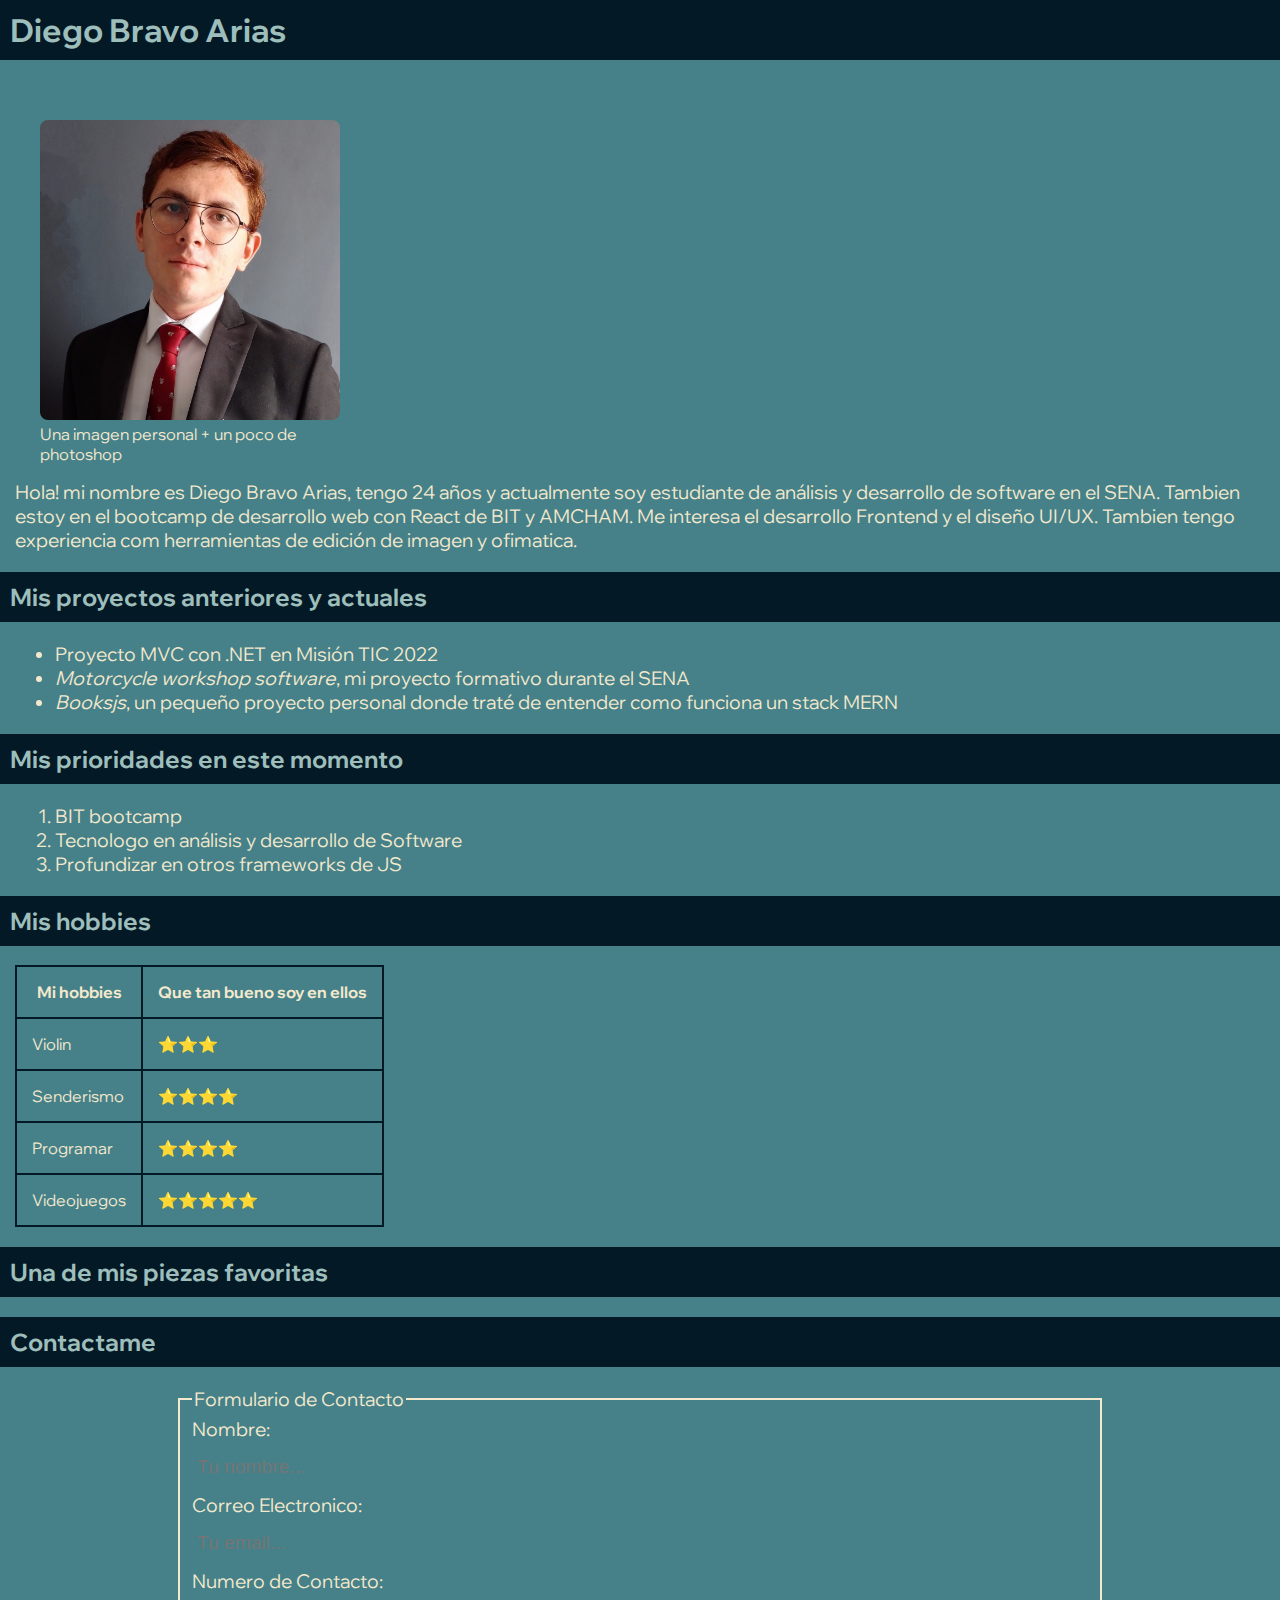
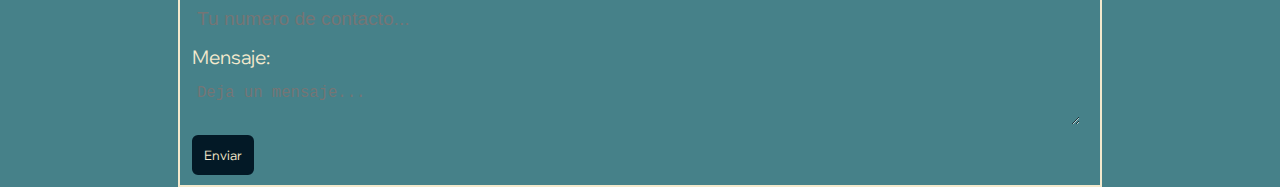
==== index.html @ ba15702e "Fixed for mobile first" ====
<!DOCTYPE html>
<html lang="es">

<head>
    <meta charset="UTF-8">
    <meta http-equiv="X-UA-Compatible" content="IE=edge">
    <meta name="viewport" content="width=device-width, initial-scale=1.0">
    <link rel="stylesheet" href="styles/styles.css">
    <link rel="shortcut icon" href="assets/favicon.ico" type="image/x-icon">
    <title>Diego Bravo Arias</title>
</head>

<body>
    <!--Acerca de mi-->
    <h1>Diego Bravo Arias</h1>
    <figure>
        <img src="assets/ProfileImage.jpg" alt="Imagen personal" title="Esta es literalmente la foto más elegante que tengo">
        <figcaption>Una imagen personal + un poco de photoshop</figcaption>
    </figure>
    <p>
        Hola! mi nombre es Diego Bravo Arias, tengo 24 años y actualmente soy estudiante de análisis y desarrollo de
        software en el SENA. Tambien estoy en el bootcamp de desarrollo web con React de BIT y AMCHAM. Me interesa el
        desarrollo Frontend y el diseño UI/UX. Tambien tengo experiencia com herramientas de edición de imagen y
        ofimatica.
    </p>
    <!--Mis proyectos - Lista no ordenada-->
    <h2>Mis proyectos anteriores y actuales</h2>
    <ul>
        <li>Proyecto MVC con .NET en Misión TIC 2022</li>
        <li><em>Motorcycle workshop software</em>, mi proyecto formativo durante el SENA</li>
        <li><em>Booksjs</em>, un pequeño proyecto personal donde traté de entender como funciona un stack MERN</li>
    </ul>
    <!--Mis prioridades - Lista ordenada-->
    <h2>Mis prioridades en este momento</h2>
    <ol>
        <li>BIT bootcamp</li>
        <li>Tecnologo en análisis y desarrollo de Software</li>
        <li>Profundizar en otros frameworks de JS</li>
    </ol>
    <!--Mis aficiones - Tabla-->
    <h2 class="full-bar">Mis hobbies</h2>
    <table>
        <thead>
            <tr>
                <th>Mi hobbies</th>
                <th>Que tan bueno soy en ellos</th>
            </tr>
        </thead>
        <tbody>
            <tr>
                <td>Violin</td>
                <td>⭐⭐⭐</td>
            </tr>
            <tr>
                <td>Senderismo</td>
                <td>⭐⭐⭐⭐</td>
            </tr>
            <tr>
                <td>Programar</td>
                <td>⭐⭐⭐⭐</td>
            </tr>
            <tr>
                <td>Videojuegos</td>
                <td>⭐⭐⭐⭐⭐</td>
            </tr>
        </tbody>
    </table>
    <!--Pieza favorita - iframe-->
    <h2 class="full-bar">Una de mis piezas favoritas</h2>
    <div id="video">
    </div>
    <h2 class="full-bar">Contactame</h2>
    <fieldset>
        <legend>Formulario de Contacto</legend>
        <form action="get">
            <label for="nombre">Nombre:</label>
            <input type="text" id="nombre" name="nombre" placeholder="Tu nombre...">
            <label for="email">Correo Electronico:</label>
            <input type="email" name="email" id="email" placeholder="Tu email...">
            <label for="phone">Numero de Contacto: </label>
            <input type="tel" name="phone" id="phone" placeholder="Tu numero de contacto...">
            <label for="mensaje">Mensaje: </label>
            <textarea id="mensaje" placeholder="Deja un mensaje..."></textarea>
            <input type="button" value="Enviar">
        </form>
    </fieldset>
</body>

</html>
---- styles/styles.css ----
@import url('https://fonts.googleapis.com/css2?family=Wix+Madefor+Display&display=swap');

* {
    color: #F4E9CD;
}

body {
    background-color: #468189;
    font-family: 'Wix Madefor Display', sans-serif;
    margin: 0;
}

h1 {
    margin-top: 0;
    padding: 10px;
    color: #9DBEBB;
    background-color: #031926;
}

h2 {
    display: block;
    color: #9DBEBB;
    background-color: #031926;
    padding: 10px 0 10px 10px;

}

figure {
    margin-top: 60px;
    width: 300px;
}

figure img {
    width: 100%;
    border: 0;
    border-radius: 8px;
}


p,
ul,
ol {
    font-size: 1.2em;
    margin: 15px;
}
table{
    margin:15px;
}
table,
th,
td {
    padding: 15px;
    border-collapse: collapse;
    border: 2px solid #031926;
}

fieldset {
    border: 2px solid #F4E9CD;
    width: 70%;
    margin: 0 auto;
}

legend {
    color: #F4E9CD;
    font-size: 1.2rem;
}


label {
    display: block;
    font-size: 1.2em;
}

input[type=text],
input[type=email],
input[type=tel],
textarea {
    background-color: #468189;
    border: none;
    font-size: 1.2em;
    margin: 10px 0;
    padding: 5px;
    display: block;
    outline: none;
    transition: 0.3s ease;
    width: 98%;
}

#video {
    display: block;
}

iframe {
    display: flex;
    margin: 0 auto;
    border: 0;
    width: 100%;
}

input[type=text]:focus,
input[type=email]:focus,
input[type=tel]:focus,
textarea:focus,
input[type=text]:hover,
input[type=email]:hover,
input[type=tel]:hover,
textarea:hover {
    outline: none;
    border-bottom: 3px solid #031926;
    transition: 0.3s ease;
}

input[type=button] {
    text-align: center;
    font-family: 'Wix Madefor Display', sans-serif;
    background-color: #031926;
    border: 2px solid #031926;
    border-radius: 6px;
    padding: 10px;
    transition: 0.3s ease;
}

input[type=button]:hover {
    background-color: #F4E9CD;
    color: #031926;
    transition: 0.3s ease;
}
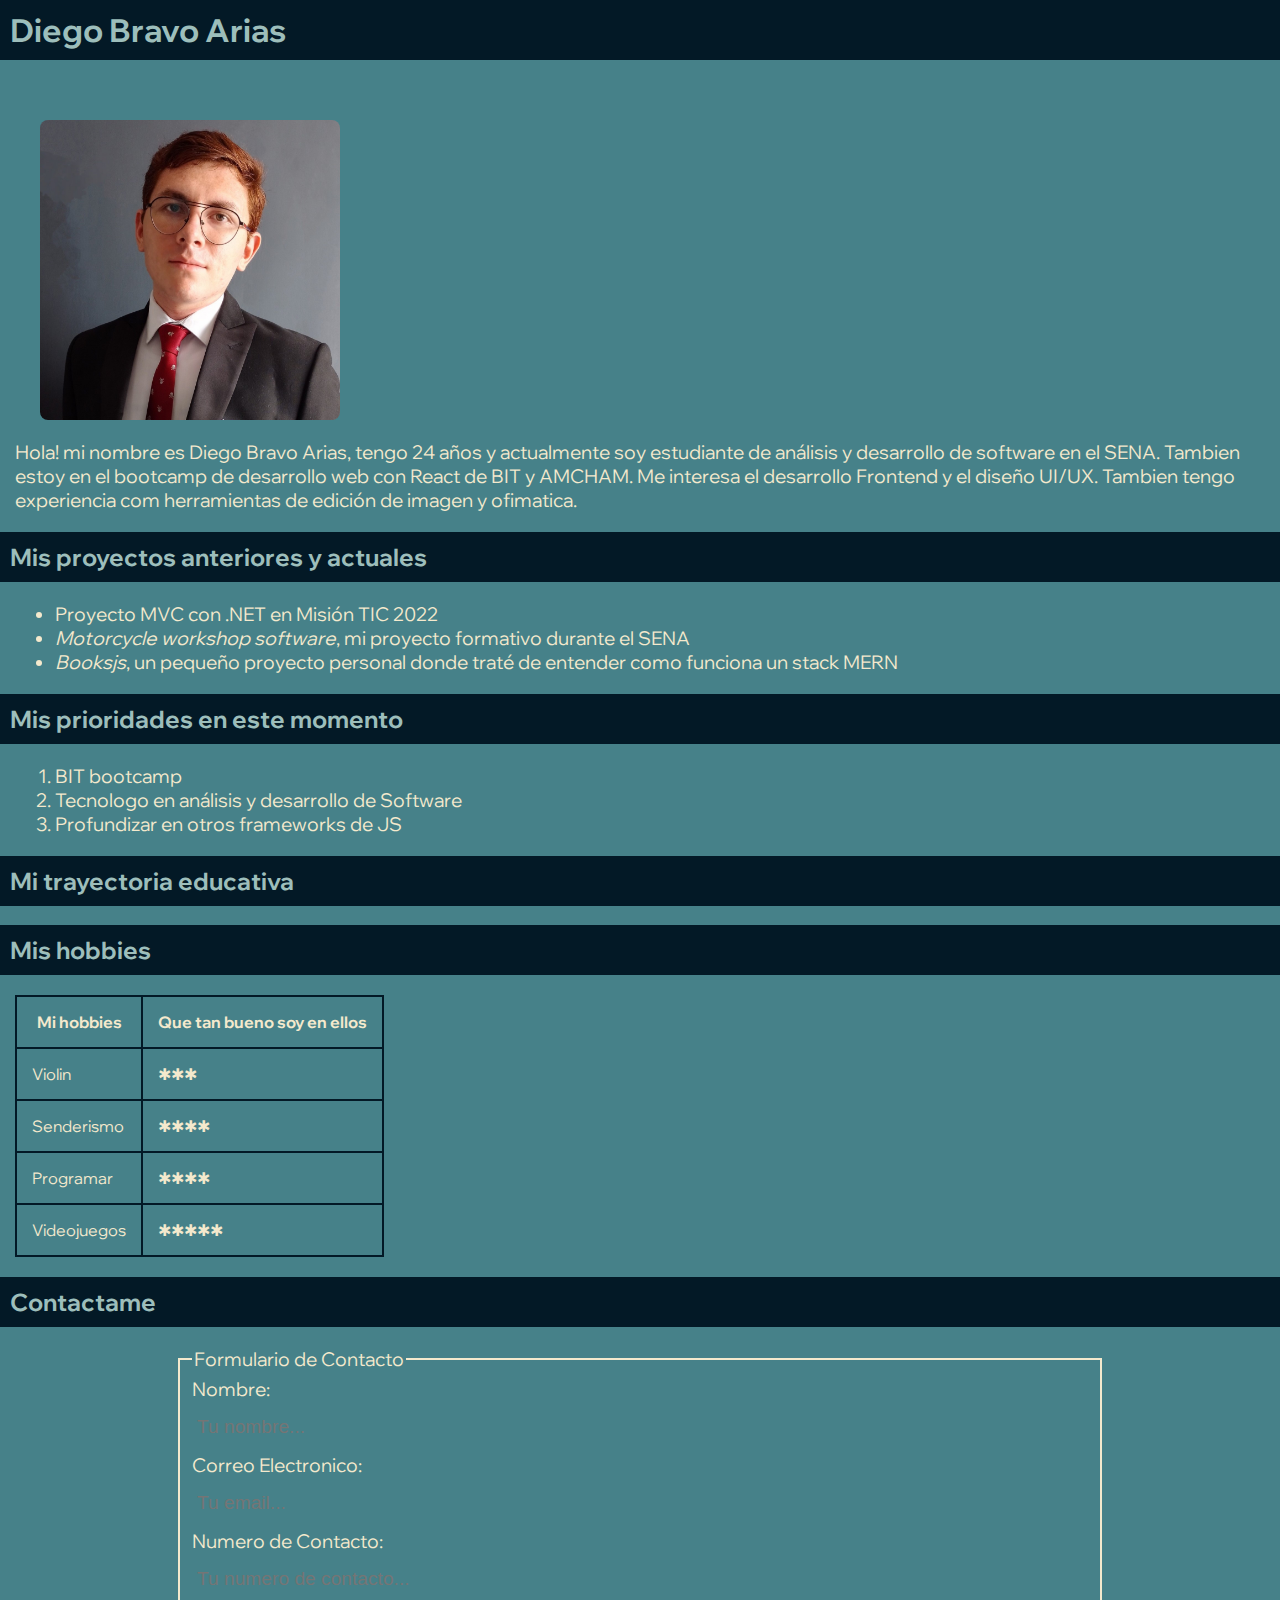
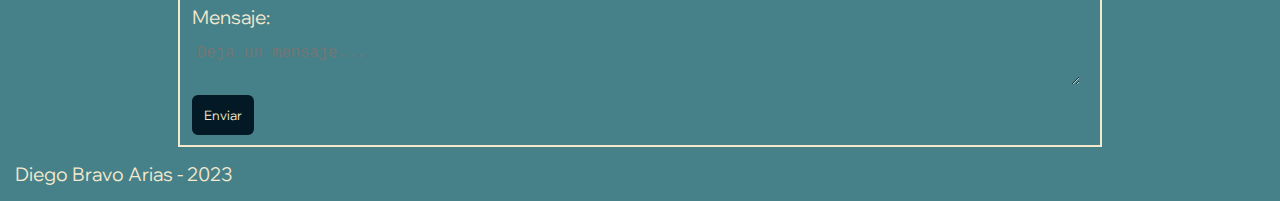
==== commit e19710d5: "changed styles and fixed images and width" ====
--- a/index.html
+++ b/index.html
@@ -14,8 +14,8 @@
     <!--Acerca de mi-->
     <h1>Diego Bravo Arias</h1>
     <figure>
-        <img src="assets/ProfileImage.jpg" alt="Imagen personal" title="Esta es literalmente la foto más elegante que tengo">
-        <figcaption>Una imagen personal + un poco de photoshop</figcaption>
+        <img src="assets/ProfileImage.jpg" alt="Imagen personal"
+            title="Esta es literalmente la foto más elegante que tengo">
     </figure>
     <p>
         Hola! mi nombre es Diego Bravo Arias, tengo 24 años y actualmente soy estudiante de análisis y desarrollo de
@@ -37,8 +37,10 @@
         <li>Tecnologo en análisis y desarrollo de Software</li>
         <li>Profundizar en otros frameworks de JS</li>
     </ol>
+    <!--Mis estudios - Linea de tiempo-->
+    <h2>Mi trayectoria educativa</h2>
     <!--Mis aficiones - Tabla-->
-    <h2 class="full-bar">Mis hobbies</h2>
+    <h2>Mis hobbies</h2>
     <table>
         <thead>
             <tr>
@@ -49,27 +51,23 @@
         <tbody>
             <tr>
                 <td>Violin</td>
-                <td>⭐⭐⭐</td>
+                <td>&#10033;&#10033;&#10033;</td>
             </tr>
             <tr>
                 <td>Senderismo</td>
-                <td>⭐⭐⭐⭐</td>
+                <td>&#10033;&#10033;&#10033;&#10033;</td>
             </tr>
             <tr>
                 <td>Programar</td>
-                <td>⭐⭐⭐⭐</td>
+                <td>&#10033;&#10033;&#10033;&#10033;</td>
             </tr>
             <tr>
                 <td>Videojuegos</td>
-                <td>⭐⭐⭐⭐⭐</td>
+                <td>&#10033;&#10033;&#10033;&#10033;&#10033;</td>
             </tr>
         </tbody>
     </table>
-    <!--Pieza favorita - iframe-->
-    <h2 class="full-bar">Una de mis piezas favoritas</h2>
-    <div id="video">
-    </div>
-    <h2 class="full-bar">Contactame</h2>
+    <h2>Contactame</h2>
     <fieldset>
         <legend>Formulario de Contacto</legend>
         <form action="get">
@@ -84,6 +82,9 @@
             <input type="button" value="Enviar">
         </form>
     </fieldset>
+    <footer>
+        <p>Diego Bravo Arias - 2023</p>
+    </footer>
 </body>
 
 </html>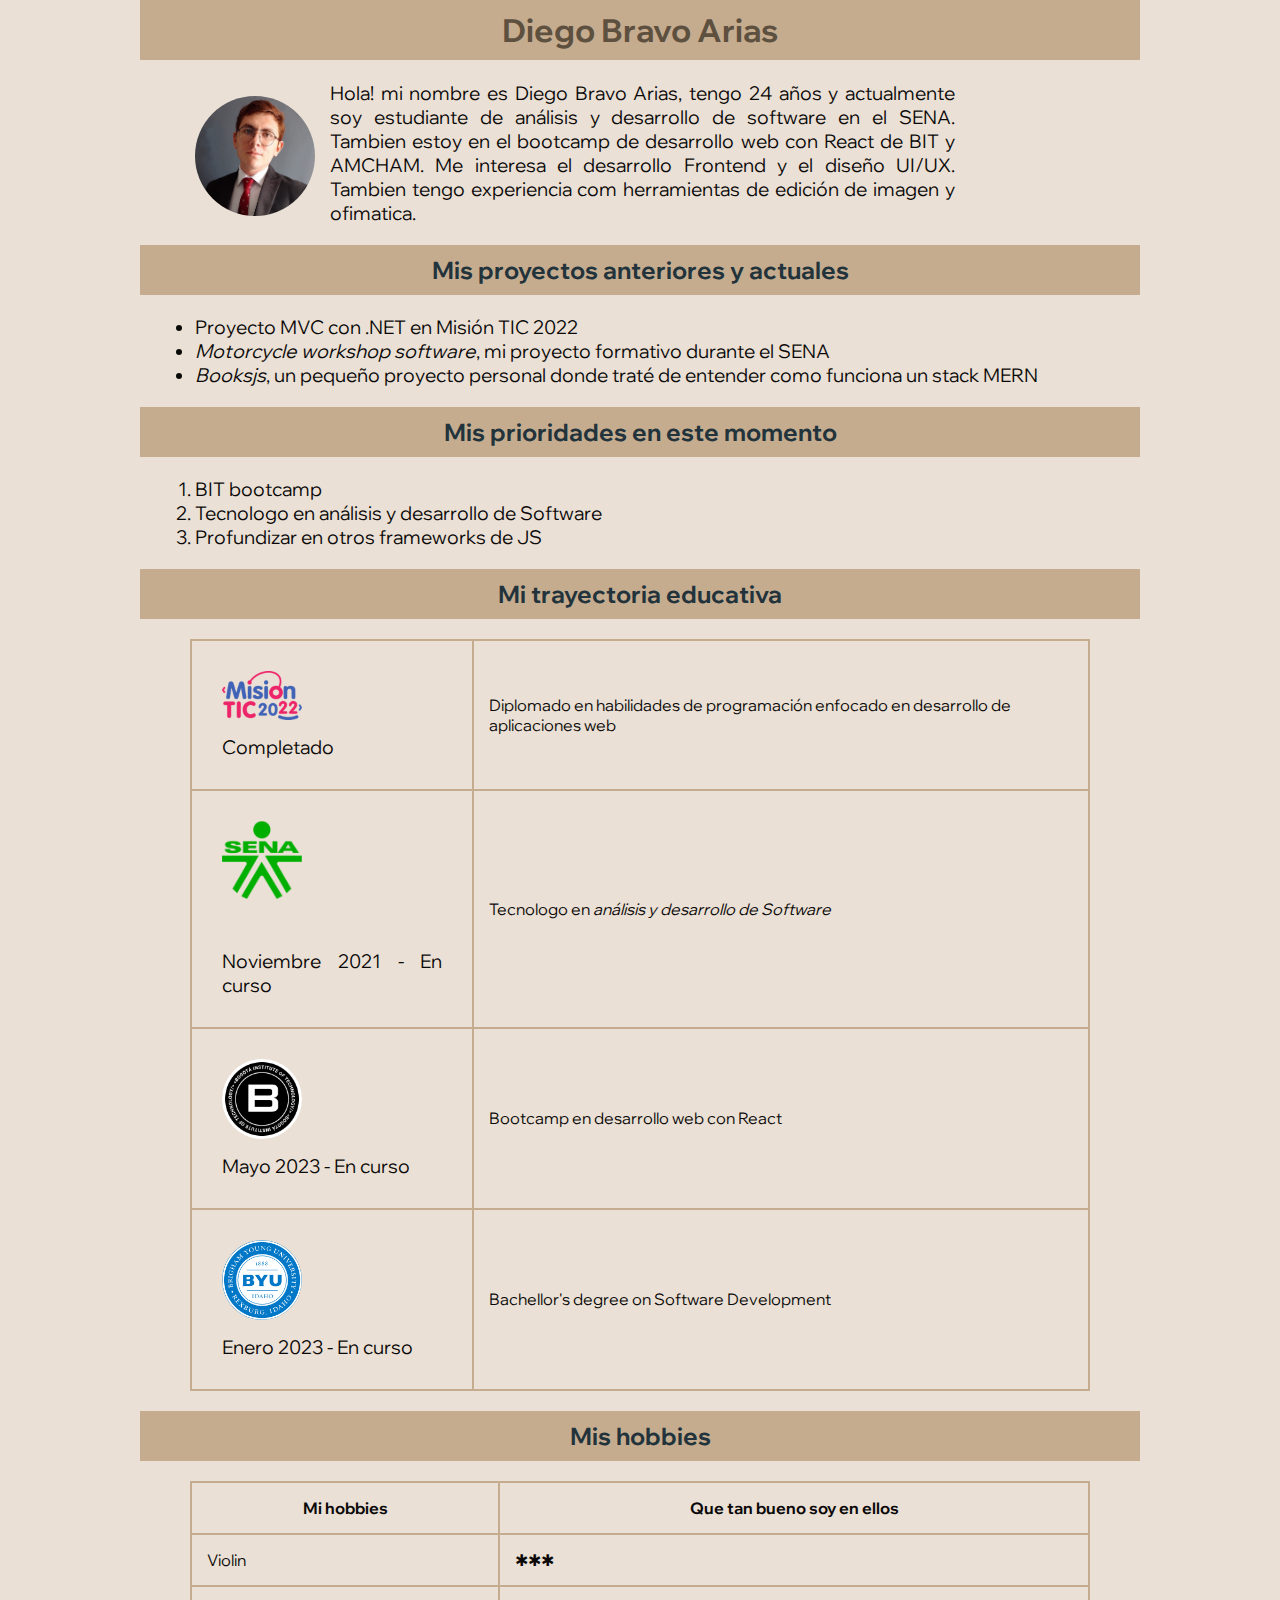
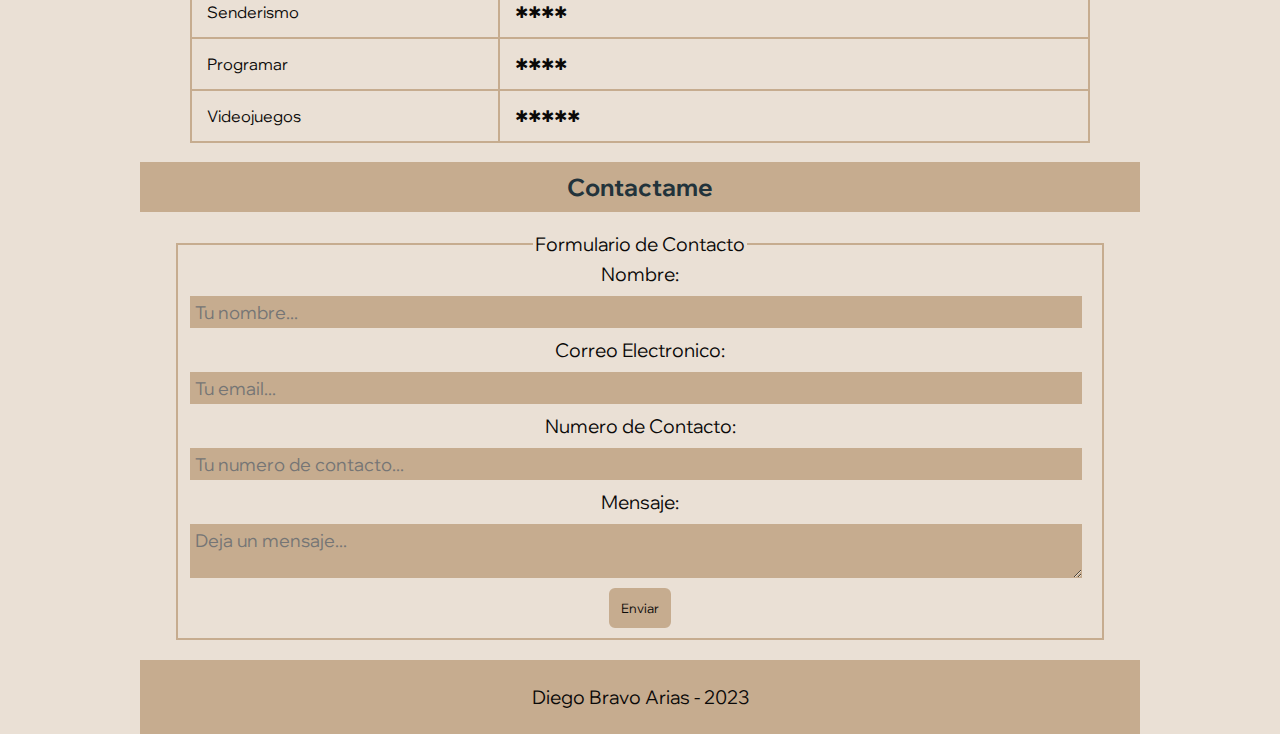
==== commit c66d53c0: "Finished styles and new information" ====
--- a/index.html
+++ b/index.html
@@ -37,8 +37,41 @@
         <li>Tecnologo en análisis y desarrollo de Software</li>
         <li>Profundizar en otros frameworks de JS</li>
     </ol>
-    <!--Mis estudios - Linea de tiempo-->
+    <!--Mis estudios - Tabla invisible -->
     <h2>Mi trayectoria educativa</h2>
+    <table>
+        <tbody>
+            <tr>
+                <td>
+                    <img class="table no-border" src="assets/mision-tic.png" alt="Misión TIC 2022 - Universidad de Caldas">
+                    <p>Completado</p>
+                </td>
+
+                <td>Diplomado en habilidades de programación enfocado en desarrollo de aplicaciones web</td>
+            </tr>
+            <tr>
+                <td>
+                    <img class="table no-border" src="assets/sena.png" alt="Servicio Nacional de Aprendizaje - SENA"><br>
+                    <p>Noviembre 2021 - En curso</p>
+                </td>
+                <td>Tecnologo en <em>análisis y desarrollo de Software</em></td>
+            </tr>
+            <tr>
+                <td>
+                    <img class="table" src="assets/bit-logo.webp" alt="Bogotá institute of technology - BIT">
+                    <p>Mayo 2023 - En curso</p>
+                </td>
+                <td>Bootcamp en desarrollo web con React</td>
+            </tr>
+            <tr>
+                <td>
+                    <img class="table" src="assets/byu-i.png" alt="Brigham young university - Idaho">
+                    <p>Enero 2023 - En curso</p>
+                </td>
+                <td>Bachellor's degree on Software Development</td>
+            </tr>
+        </tbody>
+    </table>
     <!--Mis aficiones - Tabla-->
     <h2>Mis hobbies</h2>
     <table>
--- a/styles/styles.css
+++ b/styles/styles.css
@@ -1,41 +1,61 @@
 @import url('https://fonts.googleapis.com/css2?family=Wix+Madefor+Display&display=swap');
 
-* {
-    color: #F4E9CD;
+:root{
+    --color-1: #0A0908; /*Font color for general text*/
+    --color-2: #22333B; /*Font color for titles*/
+    --color-3: #5E503F; /*h1 color*/
+    --color-4: #EAE0D5; /*Background color for the page*/
+    --color-5: #C6AC8F; /*Headers background, border color*/
 }
 
+
 body {
-    background-color: #468189;
+    background-color: var(--color-4);
+    color: var(--color-1);
     font-family: 'Wix Madefor Display', sans-serif;
-    margin: 0;
+    margin: 0 auto;
+    max-width: 1000px;
+    text-align: center;
 }
 
 h1 {
     margin-top: 0;
     padding: 10px;
-    color: #9DBEBB;
-    background-color: #031926;
+    color: var(--color-3);
+    background-color: var(--color-5);
 }
 
 h2 {
     display: block;
-    color: #9DBEBB;
-    background-color: #031926;
-    padding: 10px 0 10px 10px;
+    color: var(--color-2);
+    background-color: var(--color-5);
+    padding: 10px;
 
 }
 
 figure {
-    margin-top: 60px;
     width: 300px;
 }
 
-figure img {
-    width: 100%;
-    border: 0;
-    border-radius: 8px;
+img {
+    display: block;
+    width: 50%;
+    margin: auto 0 ;
+    border-radius: 50%;
+}
+.table{
+    max-width: 80px;
+    display: block;
+    float: none;
+}
+.no-border{
+    border-radius:0 ;
 }
 
+p{
+    text-align: justify;
+    max-width: 800px;
+}
 
 p,
 ul,
@@ -43,25 +63,30 @@
     font-size: 1.2em;
     margin: 15px;
 }
+ul,ol{
+    text-align: left;
+}
 table{
-    margin:15px;
+    margin: 10px auto;
 }
 table,
 th,
 td {
     padding: 15px;
     border-collapse: collapse;
-    border: 2px solid #031926;
+    border: 2px solid var(--color-5);
+}
+td{
+    text-align: left;
 }
 
 fieldset {
-    border: 2px solid #F4E9CD;
-    width: 70%;
+    border: 2px solid var(--color-5);
+    width: 90%;
     margin: 0 auto;
 }
 
 legend {
-    color: #F4E9CD;
     font-size: 1.2rem;
 }
 
@@ -75,13 +100,14 @@
 input[type=email],
 input[type=tel],
 textarea {
-    background-color: #468189;
+    background-color: var(--color-5);
+    color: var(--color-1);
+    font-family: 'Wix Madefor Display', sans-serif;
     border: none;
-    font-size: 1.2em;
+    font-size: 1.1em;
     margin: 10px 0;
     padding: 5px;
     display: block;
-    outline: none;
     transition: 0.3s ease;
     width: 98%;
 }
@@ -97,31 +123,48 @@
     width: 100%;
 }
 
-input[type=text]:focus,
-input[type=email]:focus,
-input[type=tel]:focus,
-textarea:focus,
-input[type=text]:hover,
-input[type=email]:hover,
-input[type=tel]:hover,
-textarea:hover {
-    outline: none;
-    border-bottom: 3px solid #031926;
-    transition: 0.3s ease;
-}
 
 input[type=button] {
     text-align: center;
     font-family: 'Wix Madefor Display', sans-serif;
-    background-color: #031926;
-    border: 2px solid #031926;
+    color: var(--color-1);
+    background-color: var(--color-5);
+    border: 2px solid var(--color-5);
     border-radius: 6px;
     padding: 10px;
     transition: 0.3s ease;
 }
 
 input[type=button]:hover {
-    background-color: #F4E9CD;
-    color: #031926;
+    background-color: var(--color-2);
+    color: var(--color-5);
     transition: 0.3s ease;
+}
+
+
+footer{
+    margin-top: 20px;
+    padding: 10px 0;
+    background-color: var(--color-5);
+}
+footer p{
+    text-align: center;
+    width: 100%;
+    margin: 15px auto;
+}
+
+@media only screen and (min-width: 800px) {
+    figure{
+        display: block;
+        width: 240px;
+    }
+    img{
+        float:left;
+        width: 50%;
+        margin: 15px;
+    }
+    table{
+        width: 90%;
+    }
+
 }